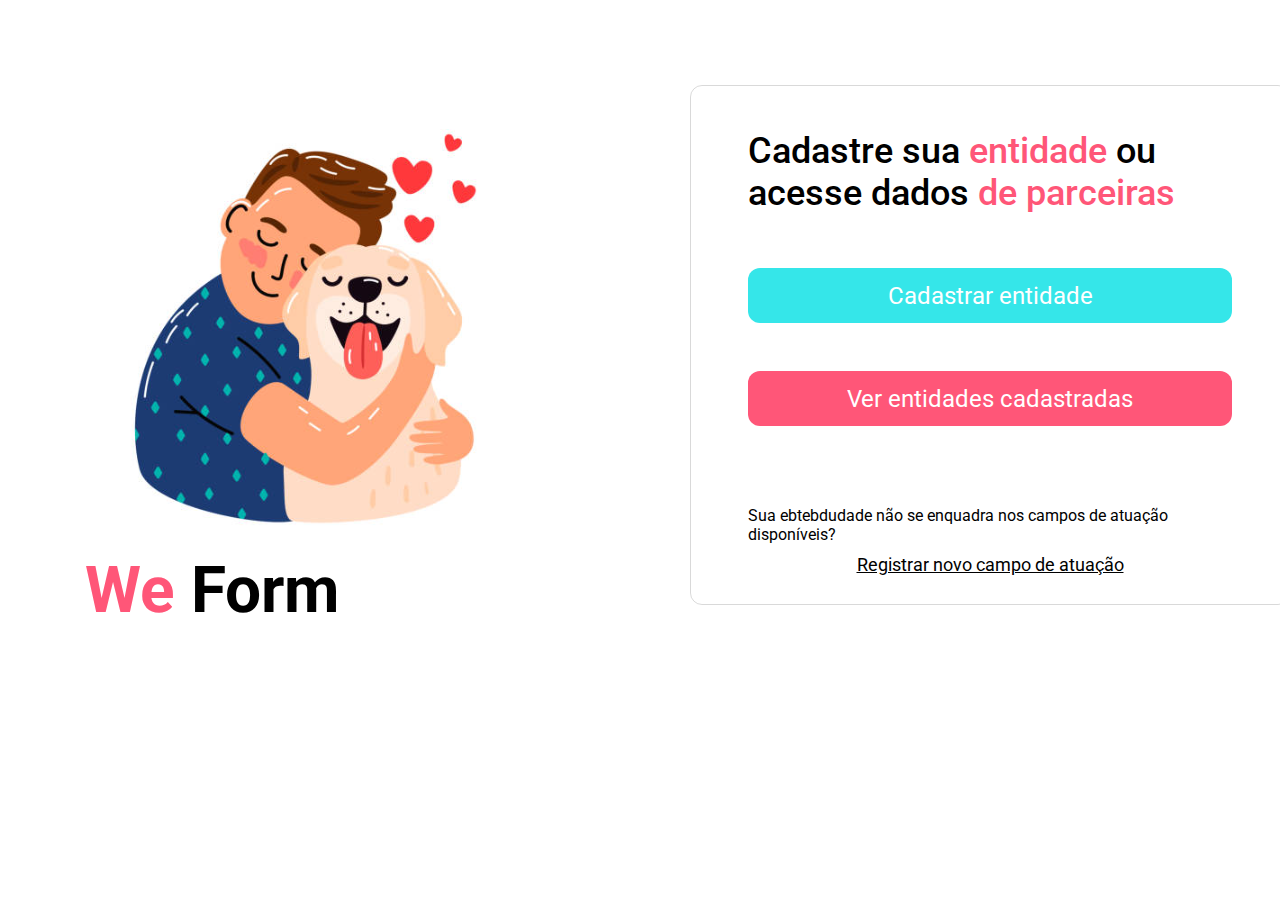
==== index.html @ 3868b74c "sketch" ====
<!DOCTYPE html>
<html lang="en">
  <head>
    <meta charset="UTF-8" />
    <meta name="viewport" content="width=device-width, initial-scale=1.0" />
    <title>Document</title>

    <link rel="preconnect" href="https://fonts.googleapis.com" />
    <link rel="preconnect" href="https://fonts.gstatic.com" crossorigin />
    <link
      href="https://fonts.googleapis.com/css2?family=Albert+Sans:wght@400;500&family=Alegreya+Sans:wght@400;500&family=Roboto:wght@300;400;500;700&display=swap"
      rel="stylesheet"
    />

    <link rel="stylesheet" href="styles.css" />
  </head>
  <body>
    <div class="content">
      <aside>
        <img src="assets/hero.png" alt="" />

        <h1><span>We</span> Form</h1>
      </aside>
      <main>
        <h2>
          Cadastre sua <span>entidade</span> ou acesse dados
          <span>de parceiras</span>
        </h2>

        <div class="actions">
          <a href="">Cadastrar entidade</a>
          <a href="">Ver entidades cadastradas</a>
        </div>

        <footer>
          <p>
            Sua ebtebdudade não se enquadra nos campos de atuação disponíveis?
          </p>
          <a href="">Registrar novo campo de atuação</a>
        </footer>
      </main>
    </div>
  </body>
</html>
---- styles.css ----
* {
  margin: 0;
  padding: 0;
  box-sizing: border-box;
}

:root {
  font-size: 62.5%;
}

body {
  font-family: "Roboto";
  font-size: 1.4rem;
}

.content {
  display: grid;
  grid-template-areas:
    ". . . . ."
    ". hero . form ."
    ". hero . form ."
    ". . . . .";
  gap: 8.5rem;
}

main {
  grid-area: form;
}

aside {
  grid-area: hero;
}

aside h1 {
  font-family: "Roboto";
  font-size: 64px;
  font-weight: 64px;
  line-height: 75px;
}

aside h1 span,
main h2 span {
  color: #ff5678;
}

main {
  width: 60rem;
  height: 52rem;
  border: 0.1rem solid rgba(0, 0, 0, 0.15);
  padding: 4.4rem 5.7rem;
  border-radius: 1.2rem;
}

main h2 {
  max-width: 43rem;
  font-size: 3.6rem;
  font-weight: 500;
}

main .actions {
  display: flex;
  flex-flow: column wrap;
}

main .actions a {
  border-radius: 1.2rem;
  text-decoration: none;
  font-size: 2.4rem;
  height: 5.5rem;
  background-color: #35e6e9;
  color: #fff;

  display: flex;
  justify-content: center;
  align-items: center;
  margin-top: 5.4rem;
}

main .actions a + a {
  margin-top: 4.8rem;
  background-color: #ff5678;
}

main footer p {
  margin-top: 8rem;
  font-size: 1.6rem;
}

main footer a {
  margin-top: 1rem;
  font-size: 1.8rem;
  display: block;
  text-align: center;
  color: #000;
}
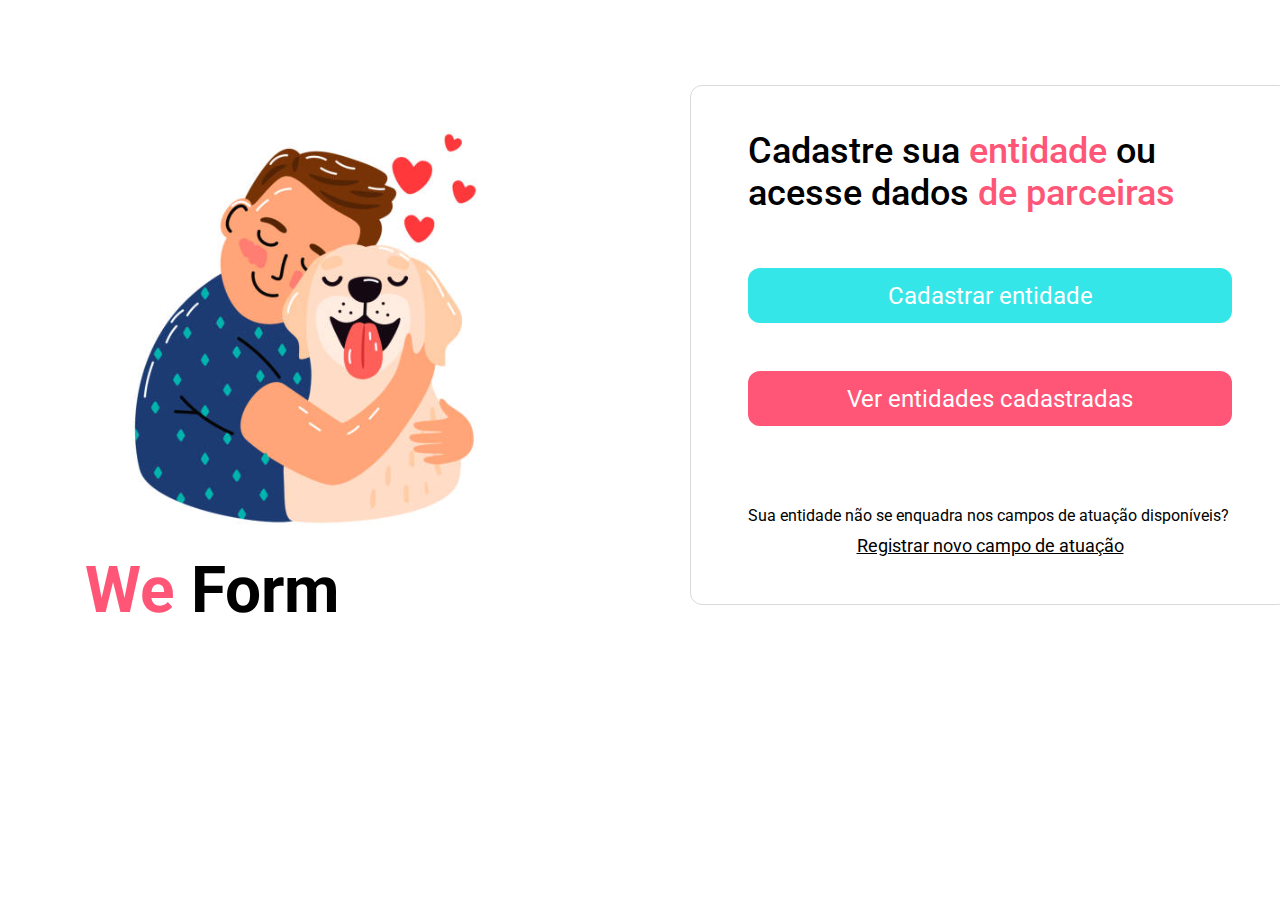
==== commit efe0e2bf: "register page" ====
--- a/index.html
+++ b/index.html
@@ -28,14 +28,12 @@
         </h2>
 
         <div class="actions">
-          <a href="">Cadastrar entidade</a>
+          <a href="cadastro-entidade.html">Cadastrar entidade</a>
           <a href="">Ver entidades cadastradas</a>
         </div>
 
         <footer>
-          <p>
-            Sua ebtebdudade não se enquadra nos campos de atuação disponíveis?
-          </p>
+          <p>Sua entidade não se enquadra nos campos de atuação disponíveis?</p>
           <a href="">Registrar novo campo de atuação</a>
         </footer>
       </main>
--- a/styles.css
+++ b/styles.css
@@ -6,6 +6,8 @@
 
 :root {
   font-size: 62.5%;
+  --default-border: 0.1rem solid rgba(0, 0, 0, 0.15);
+  --default-border-radius: 1.2rem;
 }
 
 body {
@@ -46,9 +48,10 @@
 main {
   width: 60rem;
   height: 52rem;
-  border: 0.1rem solid rgba(0, 0, 0, 0.15);
+  border: var(--default-border);
   padding: 4.4rem 5.7rem;
-  border-radius: 1.2rem;
+  border-radius: var(--default-border-radius);
+  position: relative;
 }
 
 main h2 {
@@ -63,7 +66,7 @@
 }
 
 main .actions a {
-  border-radius: 1.2rem;
+  border-radius: var(--default-border-radius);
   text-decoration: none;
   font-size: 2.4rem;
   height: 5.5rem;
@@ -81,6 +84,17 @@
   background-color: #ff5678;
 }
 
+main header {
+  gap: 0 1.8rem;
+  display: flex;
+  align-items: center;
+}
+
+main header i {
+  font-size: 1.8rem;
+  color: #ff5678;
+}
+
 main footer p {
   margin-top: 8rem;
   font-size: 1.6rem;
@@ -93,3 +107,58 @@
   text-align: center;
   color: #000;
 }
+
+main form label {
+  margin-top: 1.6rem;
+  font-size: 1.8rem;
+  font-weight: 400;
+  text-transform: lowercase;
+  margin-bottom: 1rem;
+  display: block;
+}
+
+main form input,
+main form select {
+  width: 489px;
+  height: 5.5rem;
+
+  background: #fff;
+  border: var(--default-border);
+  border-radius: var(--default-border-radius);
+}
+
+main form select {
+  appearance: none;
+}
+
+main form .select-div {
+  position: relative;
+}
+
+main form .select-div::after {
+  top: 1.7rem;
+  right: 1.2rem;
+  font-size: 2.2rem;
+  background-color: none;
+  content: "\f107";
+  font-family: "Font Awesome 6 Free";
+  font-weight: 700;
+  position: absolute;
+  z-index: 1;
+  color: #35e6e9;
+}
+
+main form .points {
+  position: relative;
+}
+
+main form input + button {
+  position: absolute;
+  right: 0;
+  top: calc(2.7rem + 2rem);
+  right: -3.7rem;
+  background-color: transparent;
+  border: none;
+  color: #35e6e9;
+  font-size: 2.4rem;
+}
